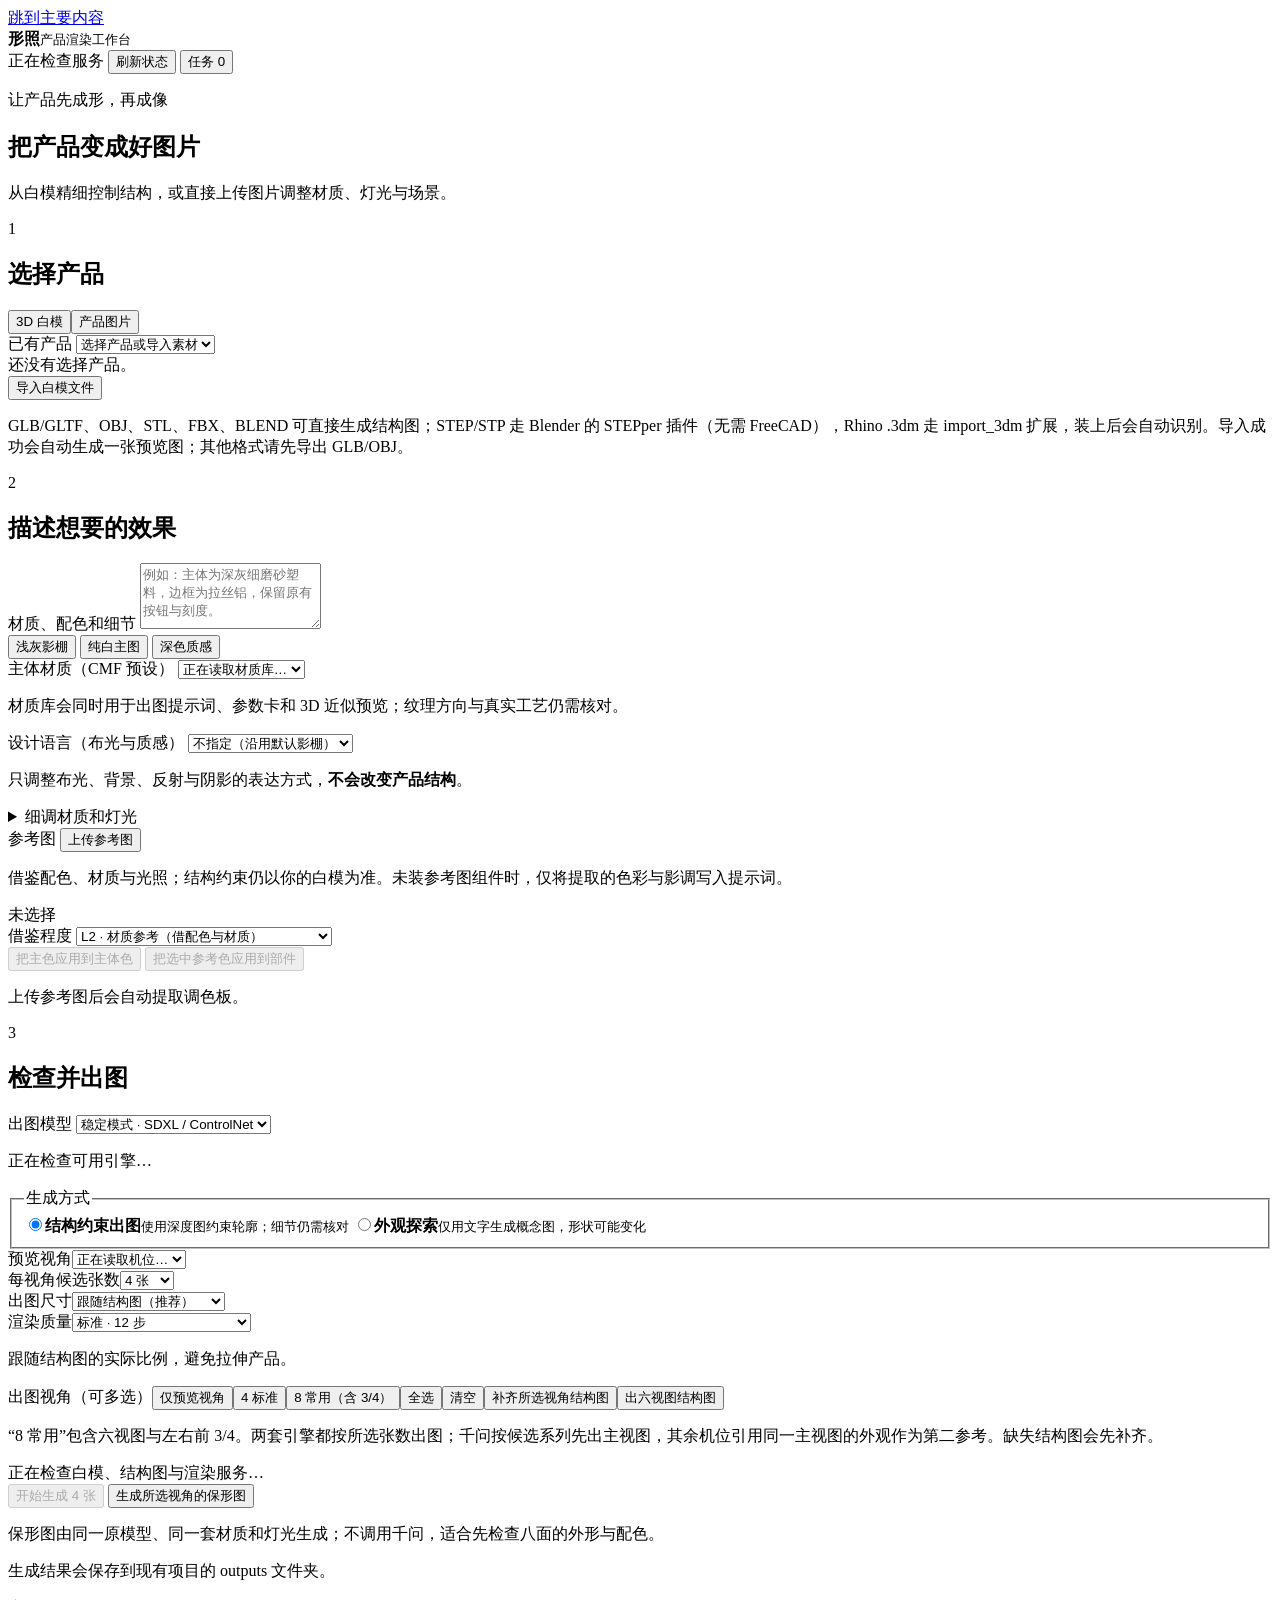
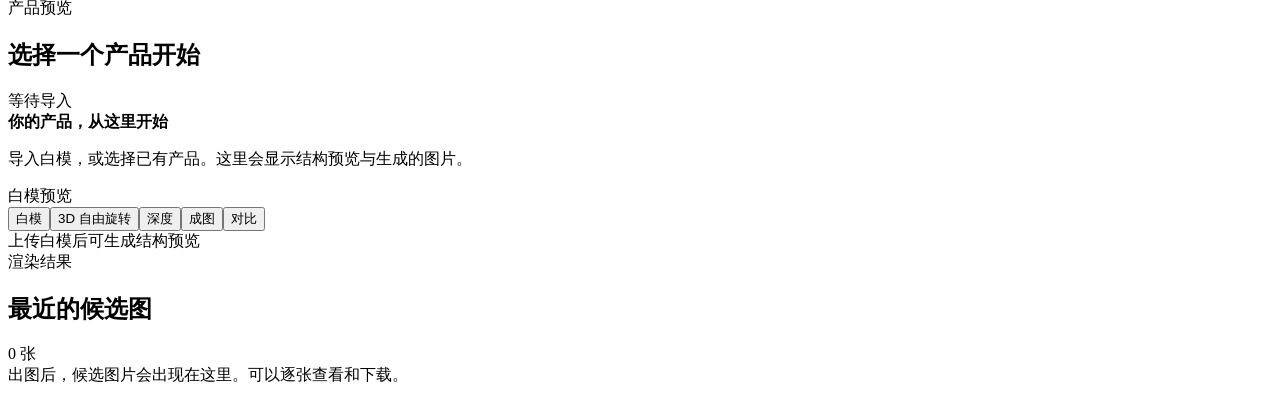
==== web/index.html @ 48a5904a "Render consistent product views from a shared scene" ====
<!doctype html>
<html lang="zh-CN">
<head>
  <meta charset="utf-8">
  <meta name="viewport" content="width=device-width, initial-scale=1">
  <meta name="theme-color" content="#eef1f2">
  <title>形照 · 产品渲染工作台</title>
  <link rel="stylesheet" href="/styles.css">
  <script type="importmap">
  {"imports":{"three":"/vendor/three/three.module.js"}}
  </script>
  <script src="/app.js" defer></script>
</head>
<body>
  <a class="skip-link" href="#mainContent">跳到主要内容</a>
  <div class="app-shell">
    <header class="topbar">
      <div class="brand" aria-label="形照，产品渲染工作台">
        <span class="brand-mark" aria-hidden="true"><i></i><i></i><i></i></span>
        <span><strong>形照</strong><small>产品渲染工作台</small></span>
      </div>
      <div class="top-actions">
        <span id="serviceStatus" class="service-status"><span class="status-dot"></span>正在检查服务</span>
        <button type="button" class="quiet-button" id="refreshButton">刷新状态</button>
        <button type="button" class="quiet-button" id="openQueueButton">任务 <span id="queueCount" class="count">0</span></button>
      </div>
    </header>

    <main class="workspace" id="mainContent">
      <section class="controls" aria-label="出图设置">
        <div class="section-intro">
          <p class="eyebrow">让产品先成形，再成像</p>
          <h1>把产品变成好图片</h1>
          <p>从白模精细控制结构，或直接上传图片调整材质、灯光与场景。</p>
        </div>

        <div class="step" id="sourceStep">
          <div class="step-head"><span class="step-number">1</span><h2>选择产品</h2></div>
          <div class="source-switch" role="group" aria-label="产品来源"><button type="button" data-source="model" class="is-active" aria-pressed="true">3D 白模</button><button type="button" data-source="image" aria-pressed="false">产品图片</button></div>
          <label for="productSelect" class="field-label">已有产品</label>
          <select id="productSelect" name="product" autocomplete="off"><option value="">选择产品或导入素材</option></select>
          <div id="modelSourcePanel">
            <div id="modelThumb" class="model-thumb" hidden><img alt="白模预览"></div>
            <div id="modelSummary" class="model-summary">还没有选择产品。</div>
            <button type="button" class="line-button" id="chooseModelButton">导入白模文件</button>
            <input id="modelFile" type="file" accept=".blend,.glb,.gltf,.obj,.stl,.fbx,.ksp,.stp,.step,.3dm,.c4d,.max" hidden>
            <p class="field-help">GLB/GLTF、OBJ、STL、FBX、BLEND 可直接生成结构图；STEP/STP 走 Blender 的 STEPper 插件（无需 FreeCAD），Rhino .3dm 走 import_3dm 扩展，装上后会自动识别。导入成功会自动生成一张预览图；其他格式请先导出 GLB/OBJ。</p>
          </div>
          <div id="imageSourcePanel" hidden>
            <div id="imageSummary" class="model-summary">上传一张产品照片或已有渲染图。</div>
            <button type="button" class="line-button" id="chooseImageButton">上传产品图片</button>
            <input id="imageFile" type="file" accept=".png,.jpg,.jpeg,.webp" hidden>
            <p class="field-help">支持 PNG / JPG / WEBP，最大 20 MB；图片会作为实际出图输入，不只是风格参考。</p>
          </div>
        </div>

        <div class="step" id="lookStep">
          <div class="step-head"><span class="step-number">2</span><h2>描述想要的效果</h2></div>
          <label for="description" class="field-label">材质、配色和细节</label>
          <textarea id="description" name="description" autocomplete="off" rows="4" placeholder="例如：主体为深灰细磨砂塑料，边框为拉丝铝，保留原有按钮与刻度。"></textarea>
          <div class="style-picks" role="group" aria-label="快速风格">
            <button type="button" class="style-pick is-active" data-style="studio" aria-pressed="true"><span class="swatch studio"></span>浅灰影棚</button>
            <button type="button" class="style-pick" data-style="white" aria-pressed="false"><span class="swatch white"></span>纯白主图</button>
            <button type="button" class="style-pick" data-style="dark" aria-pressed="false"><span class="swatch dark"></span>深色质感</button>
          </div>
          <label for="materialSelect" class="field-label" style="margin-top:14px">主体材质（CMF 预设）</label>
          <select id="materialSelect" name="material" autocomplete="off"><option value="">正在读取材质库…</option></select>
          <p class="field-help" id="cmfDescription">材质库会同时用于出图提示词、参数卡和 3D 近似预览；纹理方向与真实工艺仍需核对。</p>
          <div class="cmf-scheme" id="cmfSchemePanel" hidden>
            <div class="cmf-scheme-head"><strong>部位材质</strong><button type="button" class="mini-button" id="cmfPickPart">到 3D 中选部件</button></div>
            <p class="field-help">先设主体材质，再逐个覆盖握持区、按键等部位。以下分配会用于所有机位；AI 成图仍需核对材质边界。</p>
            <div id="cmfSchemeList" class="cmf-scheme-list" aria-live="polite">选择白模后可设置。</div>
            <p class="field-help" id="cmfSchemeStatus"></p>
            <button type="button" class="mini-button" id="cmfResetButton" hidden>旧方案已失效，重新建立</button>
          </div>
          <label for="designSelect" class="field-label" style="margin-top:14px">设计语言（布光与质感）</label>
          <select id="designSelect" name="design" autocomplete="off"><option value="">不指定（沿用默认影棚）</option></select>
          <p class="field-help" id="designDescription">只调整布光、背景、反射与阴影的表达方式，<b>不会改变产品结构</b>。</p>
          <details class="details" id="fineDetails">
            <summary>细调材质和灯光</summary>
            <div class="details-body">
              <label for="lightSelect" class="field-label">光照</label>
              <select id="lightSelect" name="lighting" autocomplete="off"><option value="soft">柔和影棚光</option><option value="top">顶部柔光</option><option value="dramatic">侧逆光</option><option value="natural">自然窗光</option></select>
              <label for="bodyColor" class="field-label">主体颜色</label>
              <div class="color-control"><input id="bodyColor" name="bodyColor" type="color" value="#343b42"><span id="bodyColorValue">#343B42</span></div>
            </div>
          </details>

          <div class="ref-block">
            <div class="ref-head">
              <span class="field-label">参考图</span>
              <button type="button" class="quiet-button" id="chooseRefButton">上传参考图</button>
            </div>
          <p class="field-help" id="refIntro">借鉴配色、材质与光照；结构约束仍以你的白模为准。未装参考图组件时，仅将提取的色彩与影调写入提示词。</p>
            <input id="refFile" type="file" accept=".png,.jpg,.jpeg,.webp,.tif,.tiff,.bmp" hidden>
            <div class="ref-body">
              <div class="ref-thumb" id="refThumb">未选择</div>
              <div class="ref-side">
                <label for="refStrength" class="field-label">借鉴程度</label>
                <select id="refStrength" name="reference">
                  <option value="">不使用参考图</option>
                  <option value="L1_style">L1 · 风格轻参考（只借氛围与光感）</option>
                  <option value="L2_material" selected>L2 · 材质参考（借配色与材质）</option>
                  <option value="L3_full">L3 · 整体仿照（尽量贴近，仍不改形状）</option>
                </select>
                <div class="palette" id="refPalette"></div>
                <div class="ref-actions">
                  <button type="button" class="line-button" id="applyPaletteButton" disabled>把主色应用到主体色</button>
                  <button type="button" class="line-button" id="applyPaletteToPartsButton" disabled>把选中参考色应用到部件</button>
                </div>
                <p class="field-help" id="refNote">上传参考图后会自动提取调色板。</p>
              </div>
            </div>
          </div>
        </div>

        <div class="step final-step" id="renderStep">
          <div class="step-head"><span class="step-number">3</span><h2>检查并出图</h2></div>
          <div class="engine-field" id="engineField">
            <label for="engineSelect" class="field-label">出图模型</label>
            <select id="engineSelect" name="engine"><option value="sdxl_controlled">稳定模式 · SDXL / ControlNet</option></select>
            <p class="field-help" id="engineHint">正在检查可用引擎…</p>
          </div>
          <fieldset class="mode-set" id="modelModeSet">
            <legend class="field-label">生成方式</legend>
            <label class="mode-choice"><input type="radio" name="mode" value="controlled" checked><span><strong>结构约束出图</strong><small>使用深度图约束轮廓；细节仍需核对</small></span></label>
            <label class="mode-choice"><input type="radio" name="mode" value="explore"><span><strong>外观探索</strong><small>仅用文字生成概念图，形状可能变化</small></span></label>
          </fieldset>
          <div class="image-settings" id="imageSettings" hidden><label for="imageStrength" class="field-label">改动幅度 <output id="imageStrengthValue" for="imageStrength">85%</output></label><input id="imageStrength" name="strength" type="range" min="55" max="95" step="5" value="85"><p class="field-help">白模/灰模截图建议 <b>85%</b>：低于 55% 在 8–12 步底模下几乎不生效（等于原样返回）。形状由原图边缘约束守住，因此可以放心用高幅度彻底换材质。</p></div>
          <div class="row-fields">
            <div id="viewField"><label for="viewSelect" class="field-label">预览视角</label><select id="viewSelect" name="view"><option value="front">正在读取机位…</option></select></div>
            <div><label for="countSelect" class="field-label">每视角候选张数</label><select id="countSelect" name="count"><option value="1">1 张</option><option value="2">2 张</option><option value="4" selected>4 张</option><option value="15">15 张</option><option value="30">30 张</option><option value="50">50 张</option></select></div>
          </div>
          <div class="row-fields">
            <div><label for="sizeSelect" class="field-label">出图尺寸</label><select id="sizeSelect" name="size"><option value="auto" selected>跟随结构图（推荐）</option><option value="1232x752">1232 × 752</option><option value="1024x1024">1024 × 1024 方形</option><option value="1344x768">1344 × 768 宽幅</option><option value="1536x1024">1536 × 1024 高分辨率</option><option value="768x768">768 × 768 快速</option><option value="custom">自定义…</option></select></div>
            <div><label for="qualitySelect" class="field-label">渲染质量</label><select id="qualitySelect" name="quality"><option value="draft">草稿 · 8 步</option><option value="standard" selected>标准 · 12 步</option><option value="fine">精细 · 20 步（约 2× 时间）</option><option value="max">最高 · 32 步（约 4× 时间）</option></select></div>
          </div>
          <div id="sizeCustomField" hidden>
            <label for="sizeCustom" class="field-label">自定义尺寸（宽 x 高）</label>
            <input id="sizeCustom" name="sizeCustom" type="text" placeholder="例如 1232x752" autocomplete="off">
          </div>
          <p class="field-help" id="sizeHint">跟随结构图的实际比例，避免拉伸产品。</p>
          <div id="qwenBaseField" hidden>
            <label for="qwenBaseSelect" class="field-label">千问的产品底图</label>
            <select id="qwenBaseSelect" name="qwenBase"><option value="guide" selected>配色引导图 · 快速</option><option value="product">真材质底图 · 更贴近原模型</option></select>
            <p class="field-help">真材质底图先按当前模型、部件材质和机位由 Blender 渲染，再交给千问增强；首次生成每个机位会多花一些时间。</p>
          </div>
          <div id="qwenSeedField" hidden>
            <label for="qwenSeed" class="field-label">固定种子（可选，对照画质用）</label>
            <input id="qwenSeed" name="qwenSeed" type="number" min="1" max="2147483500" step="1" inputmode="numeric" placeholder="留空则每次自动生成">
            <p class="field-help">比较 35 / 50 步时填同一个数字；多视角会使用同一候选系列的种子，方便核对同一产品。</p>
          </div>
          <div class="batch-field" id="batchField">
            <div class="batch-head"><span class="field-label">出图视角（可多选）</span><span class="batch-actions"><button type="button" class="mini-button" id="viewPickPreview">仅预览视角</button><button type="button" class="mini-button" id="viewPickStandard">4 标准</button><button type="button" class="mini-button" id="viewPickCommon">8 常用（含 3/4）</button><button type="button" class="mini-button" id="viewPickAll">全选</button><button type="button" class="mini-button" id="viewPickNone">清空</button><button type="button" class="mini-button" id="passSelectedButton">补齐所选视角结构图</button><button type="button" class="mini-button" id="passSixButton">出六视图结构图</button></span></div>
            <div class="view-checks" id="viewChecks"></div>
            <p class="field-help" id="batchHint">“8 常用”包含六视图与左右前 3/4。两套引擎都按所选张数出图；千问按候选系列先出主视图，其余机位引用同一主视图的外观作为第二参考。缺失结构图会先补齐。</p>
          </div>
          <div id="preflight" class="preflight" role="status" aria-live="polite">正在检查白模、结构图与渲染服务…</div>
          <button type="button" class="primary-button" id="generateButton" disabled>开始生成 4 张</button>
          <button type="button" class="line-button shape-batch-button" id="productSceneButton">生成所选视角的保形图</button>
          <p class="field-help">保形图由同一原模型、同一套材质和灯光生成；不调用千问，适合先检查八面的外形与配色。</p>
          <div class="render-progress" id="renderProgress" hidden role="status" aria-live="polite"><div class="render-progress-head"><strong id="renderProgressLabel">正在准备</strong><span id="renderProgressEta">预计时间计算中</span></div><progress id="renderProgressBar" max="100" value="0"></progress><small>进度按已完成任务计算；单张图的采样进度暂不可读取。</small></div>
          <p class="field-help centered">生成结果会保存到现有项目的 outputs 文件夹。</p>
        </div>
      </section>

      <section class="stage" aria-label="产品预览与结果">
        <div class="stage-top"><div><span class="stage-kicker">产品预览</span><h2 id="stageTitle">选择一个产品开始</h2></div><div id="stageBadge" class="stage-badge">等待导入</div></div>
        <div class="hero" id="hero">
          <div class="hero-grid" aria-hidden="true"></div>
          <div class="hero-empty" id="heroEmpty"><div class="wire-product" aria-hidden="true"><span class="wire-ring"></span><span class="wire-body"></span><span class="wire-foot"></span></div><strong>你的产品，从这里开始</strong><p>导入白模，或选择已有产品。这里会显示结构预览与生成的图片。</p></div>
          <img id="heroImage" alt="当前产品预览" width="1232" height="752" hidden>
          <canvas id="heroCanvas" hidden aria-label="可自由旋转的白模预览"></canvas>
          <div id="selectionRect" class="selection-rect" hidden aria-hidden="true"></div>
          <div class="view-3d-bar" id="view3dBar" hidden role="group" aria-label="3D 视角">
            <button type="button" data-cam="isometric">等轴</button>
            <button type="button" data-cam="reset">复位</button>
            <button type="button" data-cam="spin" id="camSpinButton">自动转</button>
            <button type="button" id="boxSelectButton" aria-pressed="false" title="开启后拖拽框选部件，再次点击返回旋转">框选部件</button>
            <span class="view-3d-readout" id="view3dReadout">—</span>
          </div>
          <div class="part-info" id="partInfo" hidden>
            <div class="part-info-head"><span class="part-dot" aria-hidden="true"></span><strong id="partName">—</strong><button type="button" class="mini-button" id="partClear">清空选区</button></div>
            <span class="part-meta" id="partMeta">—</span>
            <p class="part-cmf-help">选中后先在模型上预览颜色；点击“应用材质”才会保存到所有机位。</p>
            <div class="part-selection-summary" id="partSelectionSummary" aria-live="polite"></div>
            <div id="selectedPartList" class="selected-part-list" aria-live="polite"></div>
            <div class="part-cmf" id="partCmf">
              <label class="field-label" for="partCmfSelect">该部件材质（CMF）</label>
              <select id="partCmfSelect"></select>
              <label class="field-label" for="partLabelInput">部位名称</label>
              <input id="partLabelInput" type="text" maxlength="40" placeholder="例如：握持区">
              <label class="field-label" for="partColorInput">此部位颜色</label>
              <input id="partColorInput" type="color" value="#26292c">
              <button type="button" class="mini-button" id="savePartCmfButton">应用材质到选中部件</button>
              <button type="button" class="mini-button" id="removePartCmfButton">恢复主体材质</button>
              <p class="part-cmf-help">同名模型部件会沿用到其他机位；更换模型后需要重新核对。</p>
              <label class="field-label" for="partBaseSelect" style="margin-top:10px">局部编辑底图</label>
              <select id="partBaseSelect"><option value="">正在读取候选图…</option></select>
              <p class="part-cmf-help" id="partBaseHelp">优先在已有成图上继续改；选「白模」属于实验模式，未选区域仍是白模，不等于整机换材。</p>
              <button type="button" class="mini-button part-render" id="partRenderButton">生成局部候选</button>
              <p class="part-cmf-help">只重绘该部件所在区域，其余保持底图原样；出图前会先按当前机位生成部件掩膜。</p>
            </div>
          </div>
          <div id="compareLayer" class="compare-layer" hidden><img id="compareImage" alt="生成结果，用于与白模对比" width="1232" height="752"><span id="compareDivider" class="compare-divider" aria-hidden="true"></span><span class="compare-label compare-label-left">白模</span><span class="compare-label compare-label-right">成图</span></div>
          <div class="hero-caption" id="heroCaption">白模预览</div>
        </div>
        <div class="stage-footer"><div class="view-switch" role="group" aria-label="预览类型"><button type="button" data-preview="clay" class="is-active" aria-pressed="true" id="sourcePreviewButton">白模</button><button type="button" data-preview="model3d" aria-pressed="false" id="model3dPreviewButton">3D 自由旋转</button><button type="button" data-preview="depth" aria-pressed="false" id="depthPreviewButton">深度</button><button type="button" data-preview="result" aria-pressed="false">成图</button><button type="button" data-preview="compare" aria-pressed="false">对比</button></div><span id="previewNote">上传白模后可生成结构预览</span></div>
        <div id="compareControls" class="compare-controls" hidden>
          <label for="compareRange">白模与成图对比</label>
          <input id="compareRange" type="range" min="5" max="95" value="50" aria-label="拖动分割线比较白模与成图">
          <span id="comparePercent">50%</span>
        </div>

        <section class="results-section" aria-labelledby="resultsTitle"><div class="results-head"><div><span class="stage-kicker">渲染结果</span><h2 id="resultsTitle">最近的候选图</h2></div><span id="resultCount">0 张</span></div><div id="productSceneGrid" class="results-grid product-scene-grid" hidden></div><div id="resultsGrid" class="results-grid"><div class="results-empty">出图后，候选图片会出现在这里。可以逐张查看和下载。</div></div></section>
      </section>
    </main>

    <dialog id="imageViewer" class="image-viewer" aria-labelledby="imageViewerTitle"><div class="image-viewer-head"><strong id="imageViewerTitle">查看大图</strong><button type="button" id="closeImageViewer" aria-label="关闭大图">关闭 ×</button></div><img id="imageViewerImage" alt="放大的产品渲染图"><p>按 Esc 关闭 · 原图按比例完整显示</p></dialog>

    <div id="statusMessage" class="notice" role="status" aria-live="polite"></div>
  </div>

  <div class="drawer-backdrop" id="drawerBackdrop" hidden></div>
  <aside class="drawer" id="queueDrawer" role="dialog" aria-modal="true" aria-labelledby="queueTitle" hidden>
    <div class="drawer-head"><div><span class="stage-kicker">任务与结构图</span><h2 id="queueTitle">工作记录</h2></div><button type="button" class="icon-button" id="closeQueueButton" aria-label="关闭工作记录">×</button></div>
    <div class="drawer-body">
      <section class="drawer-section" id="passSection"><h3>结构图准备</h3><p>“结构约束出图”需要当前视角的深度图。可以用 Blender 自动生成，也可以上传已有结构图。</p><div id="passReadiness" class="readiness"></div><label for="passRoleSelect" class="field-label">上传图片类型</label><select id="passRoleSelect" name="passRole"><option value="depth">深度图</option><option value="normal">法线图</option><option value="clay">白模预览</option></select><div class="drawer-actions" style="margin-top:10px"><button type="button" class="line-button" id="makePassButton">生成此视角结构图</button><button type="button" class="line-button" id="uploadPassButton">上传选定类型</button></div><input id="passFiles" type="file" accept=".png,.jpg,.jpeg,.webp,.tif,.tiff,.bmp" hidden><p id="passJobStatus" class="field-help"></p></section>
      <section class="drawer-section"><div class="drawer-section-head"><h3>最近任务</h3><button type="button" class="quiet-button" id="refreshTasksButton">刷新</button></div><div class="drawer-actions" style="margin-bottom:12px"><button type="button" class="line-button" id="runPendingButton">运行待处理任务</button></div><div id="taskList" class="task-list">暂无任务</div></section>
      <section class="drawer-section"><h3>服务与扩展</h3><div class="readiness"><p id="localProviderStatus">本地 ComfyUI：正在检查连接。</p><p id="cloudProviderStatus">云端图像 API：尚未配置，不会上传白模或图片。</p><p id="referenceCapability">参考图控制：正在检查…</p></div><p>云端服务适合概念探索、背景和局部修饰；产品几何仍需白模与人工检查。</p></section>

      <details class="drawer-section drawer-fold" id="foldAssets" open>
        <summary><h3>投放区总览</h3><span class="fold-hint">每个机位需齐备白模 + 深度 + 法线</span></summary>
        <div class="fold-body"><div id="assetMatrix" class="matrix">载入中…</div></div>
      </details>

      <details class="drawer-section drawer-fold" id="foldIou">
        <summary><h3>对齐校验 · 轮廓 IoU</h3><span class="fold-hint">门槛 ≥ 0.90</span></summary>
        <div class="fold-body">
          <p>拿白模掩膜（alpha.png）与最新成图的剪影比对。低于门槛说明「不是一眼同一个产品」。</p>
          <div class="drawer-actions">
            <button type="button" class="line-button" id="iouRunButton">计算白模 × 最新成图</button>
            <label class="iou-thresh">背景容差<input id="iouThreshold" type="range" min="10" max="90" value="34" aria-label="背景容差"><span id="iouThresholdValue">34</span></label>
          </div>
          <div id="iouResult" class="iou-result">还未计算。</div>
        </div>
      </details>

      <details class="drawer-section drawer-fold" id="foldCard">
        <summary><h3>参数卡 · RenderSpec</h3><span class="fold-hint">可复现接口契约</span></summary>
        <div class="fold-body">
          <p>把当前设置存成参数卡（JSON），或载入已有卡片继续编辑。</p>
          <div class="drawer-actions">
            <button type="button" class="line-button" id="loadCardButton">载入所选产品的卡</button>
            <button type="button" class="line-button" id="saveCardButton">把当前设置存为卡</button>
          </div>
          <pre class="code" id="cardPreview">（尚未载入）</pre>
        </div>
      </details>

      <details class="drawer-section drawer-fold" id="foldService" open>
        <summary><h3>渲染服务详情</h3><span class="fold-hint" id="serviceHint">检查中</span></summary>
        <div class="fold-body"><div id="serviceBox" class="kv-box">载入中…</div></div>
      </details>

      <details class="drawer-section drawer-fold" id="foldBoard">
        <summary><h3>项目看板 · 阶段与门槛</h3><span class="fold-hint">来自过程文档</span></summary>
        <div class="fold-body"><div id="boardBox" class="board-box">载入中…</div></div>
      </details>

      <details class="drawer-section drawer-fold" id="foldChangelog">
        <summary><h3>变更记录（只读）</h3><span class="fold-hint">00 文档 第二节</span></summary>
        <div class="fold-body"><div id="changelogBox" class="changelog-box">载入中…</div></div>
      </details>
    </div>
  </aside>
</body>
</html>
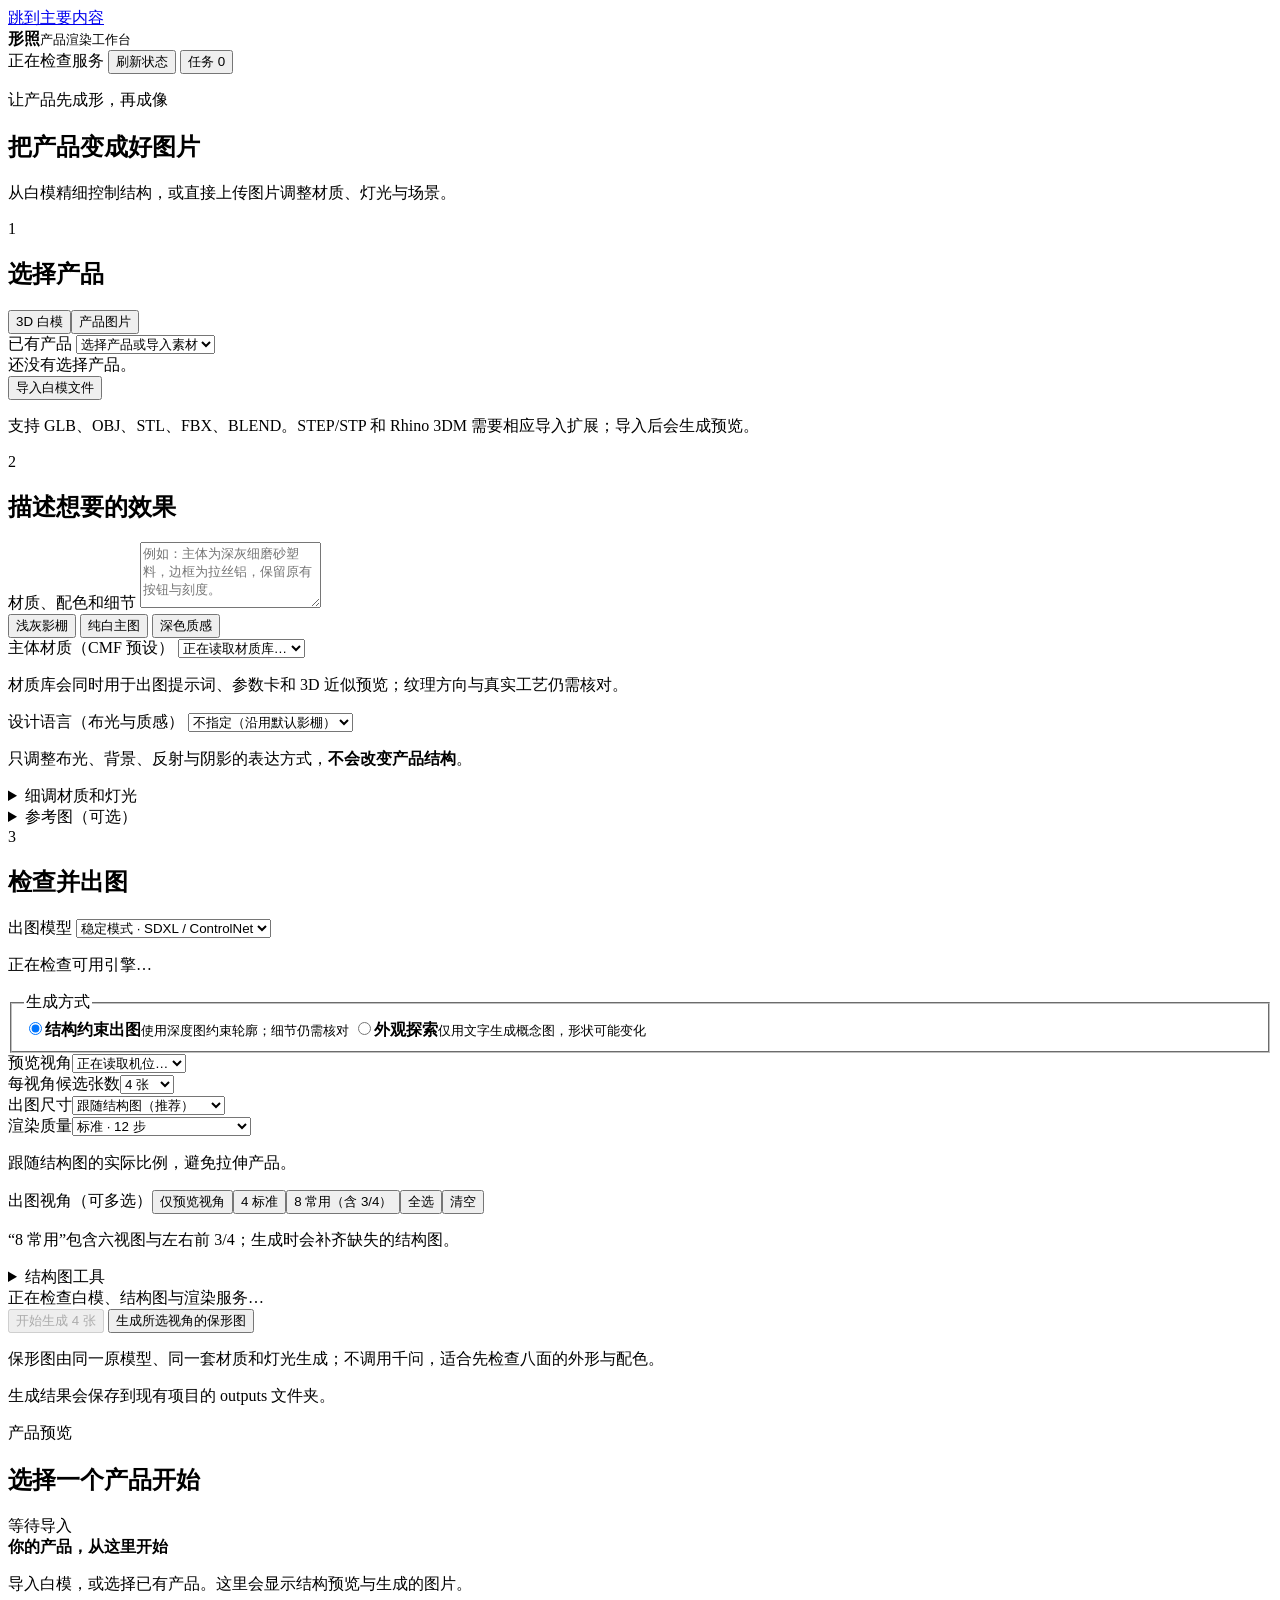
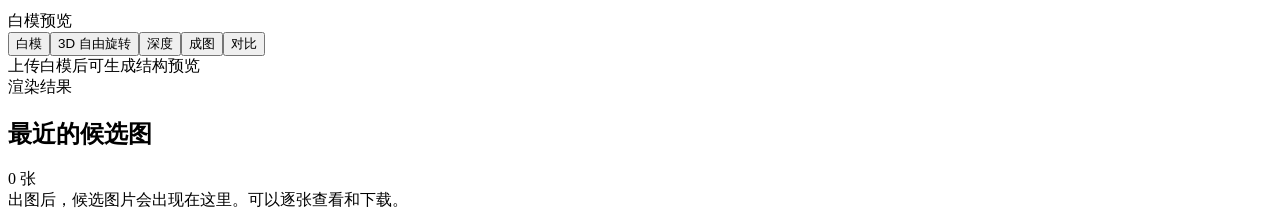
==== commit 4213db21: "refactor: simplify workbench controls and documentation entry" ====
--- a/web/index.html
+++ b/web/index.html
@@ -44,7 +44,7 @@
             <div id="modelSummary" class="model-summary">还没有选择产品。</div>
             <button type="button" class="line-button" id="chooseModelButton">导入白模文件</button>
             <input id="modelFile" type="file" accept=".blend,.glb,.gltf,.obj,.stl,.fbx,.ksp,.stp,.step,.3dm,.c4d,.max" hidden>
-            <p class="field-help">GLB/GLTF、OBJ、STL、FBX、BLEND 可直接生成结构图；STEP/STP 走 Blender 的 STEPper 插件（无需 FreeCAD），Rhino .3dm 走 import_3dm 扩展，装上后会自动识别。导入成功会自动生成一张预览图；其他格式请先导出 GLB/OBJ。</p>
+            <p class="field-help">支持 GLB、OBJ、STL、FBX、BLEND。STEP/STP 和 Rhino 3DM 需要相应导入扩展；导入后会生成预览。</p>
           </div>
           <div id="imageSourcePanel" hidden>
             <div id="imageSummary" class="model-summary">上传一张产品照片或已有渲染图。</div>
@@ -71,6 +71,7 @@
             <p class="field-help">先设主体材质，再逐个覆盖握持区、按键等部位。以下分配会用于所有机位；AI 成图仍需核对材质边界。</p>
             <div id="cmfSchemeList" class="cmf-scheme-list" aria-live="polite">选择白模后可设置。</div>
             <p class="field-help" id="cmfSchemeStatus"></p>
+            <details class="cmf-coverage" id="cmfCoveragePanel"><summary>查看本机位未指定材质的大部件</summary><p class="field-help" id="cmfCoverageSummary">选择机位后统计。</p><div id="cmfCoverageList" class="cmf-coverage-list"></div></details>
             <button type="button" class="mini-button" id="cmfResetButton" hidden>旧方案已失效，重新建立</button>
           </div>
           <label for="designSelect" class="field-label" style="margin-top:14px">设计语言（布光与质感）</label>
@@ -86,7 +87,7 @@
             </div>
           </details>
 
-          <div class="ref-block">
+          <details class="advanced-settings"><summary>参考图（可选）</summary><div class="ref-block">
             <div class="ref-head">
               <span class="field-label">参考图</span>
               <button type="button" class="quiet-button" id="chooseRefButton">上传参考图</button>
@@ -111,7 +112,7 @@
                 <p class="field-help" id="refNote">上传参考图后会自动提取调色板。</p>
               </div>
             </div>
-          </div>
+          </div></details>
         </div>
 
         <div class="step final-step" id="renderStep">
@@ -140,7 +141,7 @@
             <input id="sizeCustom" name="sizeCustom" type="text" placeholder="例如 1232x752" autocomplete="off">
           </div>
           <p class="field-help" id="sizeHint">跟随结构图的实际比例，避免拉伸产品。</p>
-          <div id="qwenBaseField" hidden>
+          <details class="advanced-settings" id="qwenAdvancedSettings" hidden><summary>千问高级设置：底图与固定种子</summary><div class="advanced-settings-body"><div id="qwenBaseField" hidden>
             <label for="qwenBaseSelect" class="field-label">千问的产品底图</label>
             <select id="qwenBaseSelect" name="qwenBase"><option value="guide" selected>配色引导图 · 快速</option><option value="product">真材质底图 · 更贴近原模型</option></select>
             <p class="field-help">真材质底图先按当前模型、部件材质和机位由 Blender 渲染，再交给千问增强；首次生成每个机位会多花一些时间。</p>
@@ -149,17 +150,18 @@
             <label for="qwenSeed" class="field-label">固定种子（可选，对照画质用）</label>
             <input id="qwenSeed" name="qwenSeed" type="number" min="1" max="2147483500" step="1" inputmode="numeric" placeholder="留空则每次自动生成">
             <p class="field-help">比较 35 / 50 步时填同一个数字；多视角会使用同一候选系列的种子，方便核对同一产品。</p>
-          </div>
+          </div></div></details>
           <div class="batch-field" id="batchField">
-            <div class="batch-head"><span class="field-label">出图视角（可多选）</span><span class="batch-actions"><button type="button" class="mini-button" id="viewPickPreview">仅预览视角</button><button type="button" class="mini-button" id="viewPickStandard">4 标准</button><button type="button" class="mini-button" id="viewPickCommon">8 常用（含 3/4）</button><button type="button" class="mini-button" id="viewPickAll">全选</button><button type="button" class="mini-button" id="viewPickNone">清空</button><button type="button" class="mini-button" id="passSelectedButton">补齐所选视角结构图</button><button type="button" class="mini-button" id="passSixButton">出六视图结构图</button></span></div>
+            <div class="batch-head"><span class="field-label">出图视角（可多选）</span><span class="batch-actions"><button type="button" class="mini-button" id="viewPickPreview">仅预览视角</button><button type="button" class="mini-button" id="viewPickStandard">4 标准</button><button type="button" class="mini-button" id="viewPickCommon">8 常用（含 3/4）</button><button type="button" class="mini-button" id="viewPickAll">全选</button><button type="button" class="mini-button" id="viewPickNone">清空</button></span></div>
             <div class="view-checks" id="viewChecks"></div>
-            <p class="field-help" id="batchHint">“8 常用”包含六视图与左右前 3/4。两套引擎都按所选张数出图；千问按候选系列先出主视图，其余机位引用同一主视图的外观作为第二参考。缺失结构图会先补齐。</p>
+            <p class="field-help" id="batchHint">“8 常用”包含六视图与左右前 3/4；生成时会补齐缺失的结构图。</p>
+            <details class="advanced-settings"><summary>结构图工具</summary><div class="batch-actions advanced-settings-body"><button type="button" class="mini-button" id="passSelectedButton">补齐所选视角结构图</button><button type="button" class="mini-button" id="passSixButton">出六视图结构图</button></div></details>
           </div>
           <div id="preflight" class="preflight" role="status" aria-live="polite">正在检查白模、结构图与渲染服务…</div>
           <button type="button" class="primary-button" id="generateButton" disabled>开始生成 4 张</button>
           <button type="button" class="line-button shape-batch-button" id="productSceneButton">生成所选视角的保形图</button>
           <p class="field-help">保形图由同一原模型、同一套材质和灯光生成；不调用千问，适合先检查八面的外形与配色。</p>
-          <div class="render-progress" id="renderProgress" hidden role="status" aria-live="polite"><div class="render-progress-head"><strong id="renderProgressLabel">正在准备</strong><span id="renderProgressEta">预计时间计算中</span></div><progress id="renderProgressBar" max="100" value="0"></progress><small>进度按已完成任务计算；单张图的采样进度暂不可读取。</small></div>
+          <div class="render-progress" id="renderProgress" hidden role="region" aria-label="生成进度"><div class="render-progress-head"><strong id="renderProgressLabel">正在准备</strong><span id="renderProgressEta">预计时间计算中</span></div><progress id="renderProgressBar" max="100" value="0" aria-label="已完成进度"></progress><small id="renderProgressNote">进度按已完成任务计算；单张图的采样进度暂不可读取。</small></div>
           <p class="field-help centered">生成结果会保存到现有项目的 outputs 文件夹。</p>
         </div>
       </section>
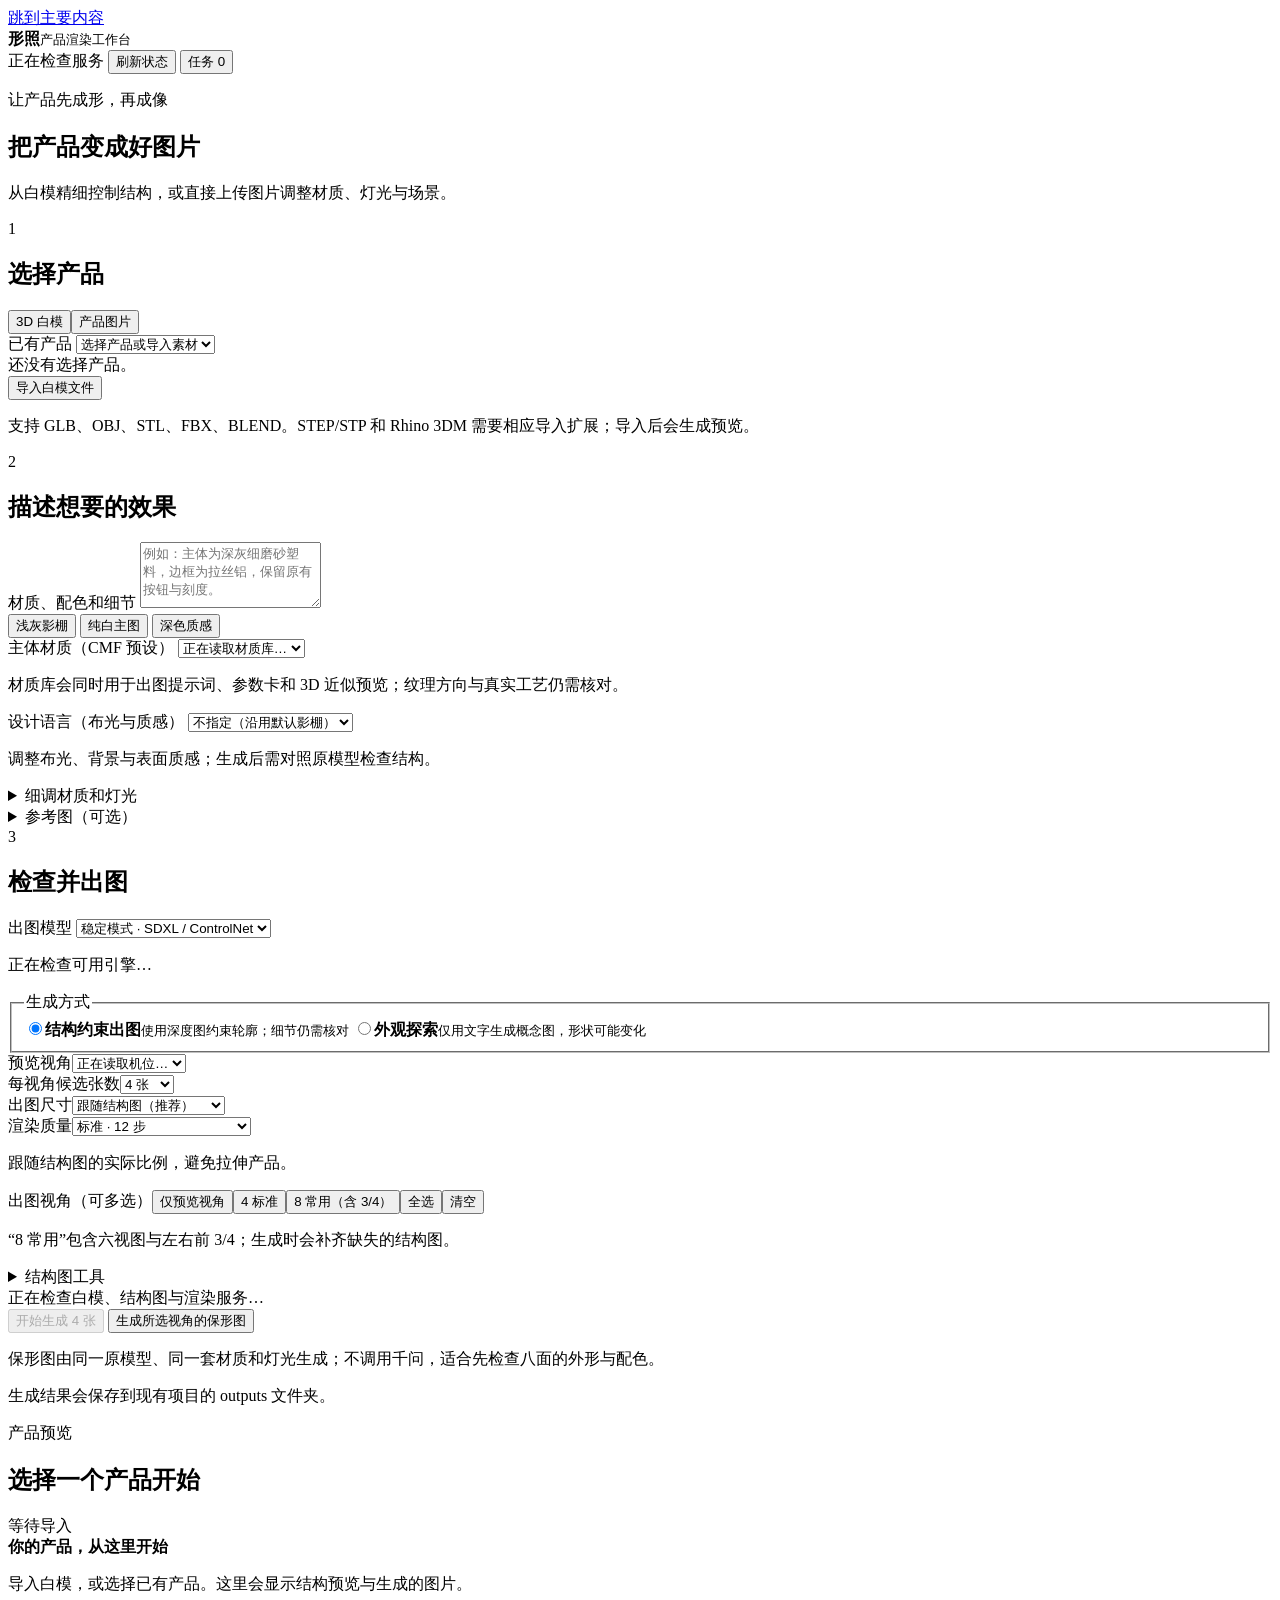
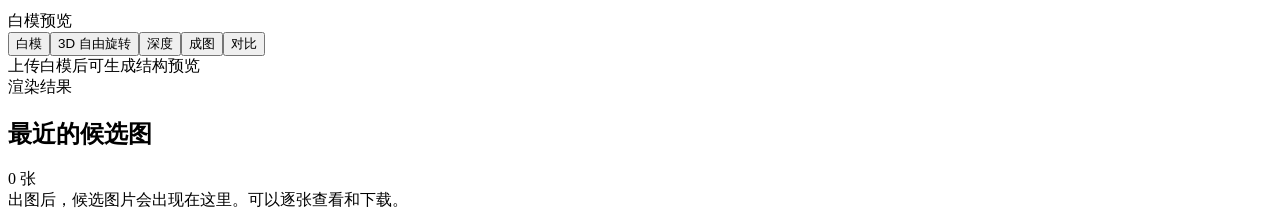
==== commit 67f3d1c7: "chore: organize repository archives and automate project checks" ====
--- a/web/index.html
+++ b/web/index.html
@@ -76,7 +76,7 @@
           </div>
           <label for="designSelect" class="field-label" style="margin-top:14px">设计语言（布光与质感）</label>
           <select id="designSelect" name="design" autocomplete="off"><option value="">不指定（沿用默认影棚）</option></select>
-          <p class="field-help" id="designDescription">只调整布光、背景、反射与阴影的表达方式，<b>不会改变产品结构</b>。</p>
+          <p class="field-help" id="designDescription">调整布光、背景与表面质感；生成后需对照原模型检查结构。</p>
           <details class="details" id="fineDetails">
             <summary>细调材质和灯光</summary>
             <div class="details-body">
@@ -127,7 +127,7 @@
             <label class="mode-choice"><input type="radio" name="mode" value="controlled" checked><span><strong>结构约束出图</strong><small>使用深度图约束轮廓；细节仍需核对</small></span></label>
             <label class="mode-choice"><input type="radio" name="mode" value="explore"><span><strong>外观探索</strong><small>仅用文字生成概念图，形状可能变化</small></span></label>
           </fieldset>
-          <div class="image-settings" id="imageSettings" hidden><label for="imageStrength" class="field-label">改动幅度 <output id="imageStrengthValue" for="imageStrength">85%</output></label><input id="imageStrength" name="strength" type="range" min="55" max="95" step="5" value="85"><p class="field-help">白模/灰模截图建议 <b>85%</b>：低于 55% 在 8–12 步底模下几乎不生效（等于原样返回）。形状由原图边缘约束守住，因此可以放心用高幅度彻底换材质。</p></div>
+          <div class="image-settings" id="imageSettings" hidden><label for="imageStrength" class="field-label">改动幅度 <output id="imageStrengthValue" for="imageStrength">85%</output></label><input id="imageStrength" name="strength" type="range" min="55" max="95" step="5" value="85"><p class="field-help">幅度越高，换材质越明显，也越容易改变细节。先生成一张，对照原图检查孔位、轮廓和标识。</p></div>
           <div class="row-fields">
             <div id="viewField"><label for="viewSelect" class="field-label">预览视角</label><select id="viewSelect" name="view"><option value="front">正在读取机位…</option></select></div>
             <div><label for="countSelect" class="field-label">每视角候选张数</label><select id="countSelect" name="count"><option value="1">1 张</option><option value="2">2 张</option><option value="4" selected>4 张</option><option value="15">15 张</option><option value="30">30 张</option><option value="50">50 张</option></select></div>
@@ -237,9 +237,9 @@
       </details>
 
       <details class="drawer-section drawer-fold" id="foldIou">
-        <summary><h3>对齐校验 · 轮廓 IoU</h3><span class="fold-hint">门槛 ≥ 0.90</span></summary>
+        <summary><h3>轮廓对比</h3><span class="fold-hint">辅助检查</span></summary>
         <div class="fold-body">
-          <p>拿白模掩膜（alpha.png）与最新成图的剪影比对。低于门槛说明「不是一眼同一个产品」。</p>
+          <p>比较白模和最新成图的轮廓重合度。先检查背景分割是否正确，再查看叠图中的差异。</p>
           <div class="drawer-actions">
             <button type="button" class="line-button" id="iouRunButton">计算白模 × 最新成图</button>
             <label class="iou-thresh">背景容差<input id="iouThreshold" type="range" min="10" max="90" value="34" aria-label="背景容差"><span id="iouThresholdValue">34</span></label>
